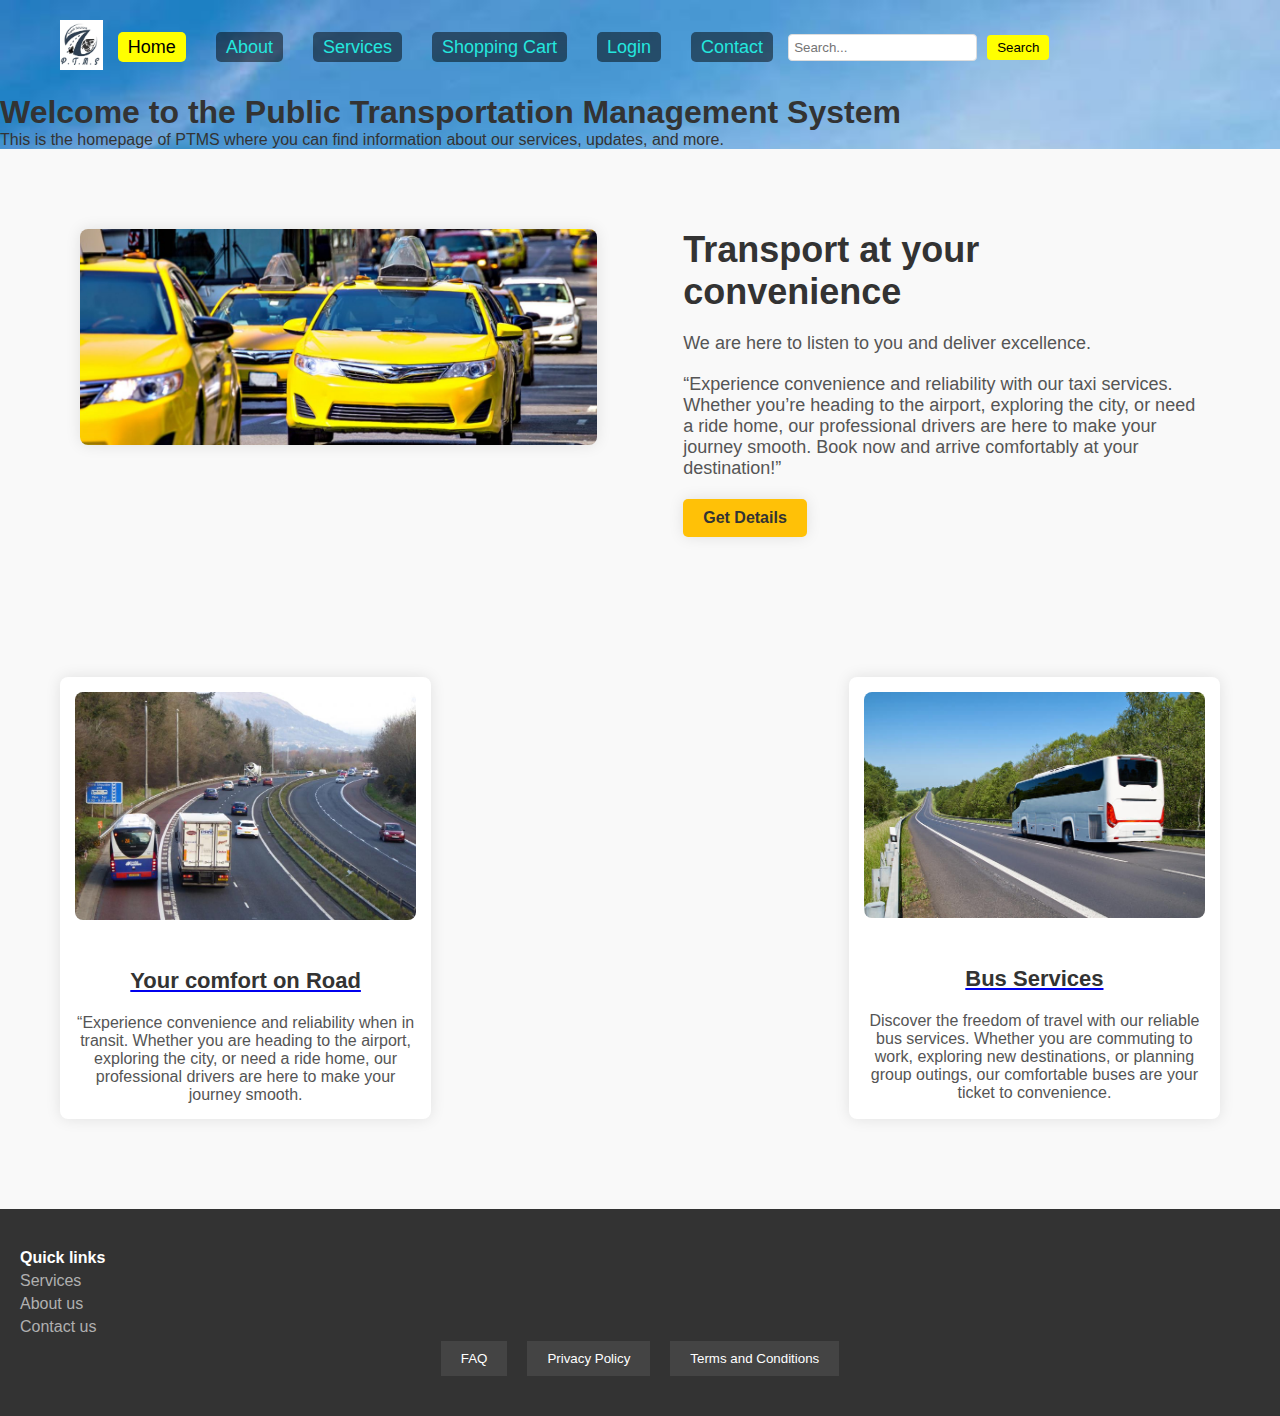
==== index.html @ c5033086 "Add files via upload" ====
<!DOCTYPE html>
<html lang="en">
<head>
    <meta charset="UTF-8">
    <meta name="viewport" content="width=device-width, initial-scale=1.0">
    <title>PTMS Home</title>
    <link rel="stylesheet" href="footer.css">
    <link rel="stylesheet" href="styles.css">
    <link rel="stylesheet" href="index.css">
    <link rel="icon" href="img/PTMSlogo.png" type="image/icon">
</head>
<body>
    <header id="header">
        <div class="container main-menu">
            <div class="row align-items-center justify-content-between d-flex">
                <a href="index.html" id="logo"><img src="img/PTMSlogo.png" alt="Logo" title="" height="100" /></a>
                <nav id="nav-menu-container">
                    <ul class="nav-menu">
                        <li class="menu-active"><a href="index.html">Home</a></li>
                        <li><a href="about.html">About</a></li>
                        <li><a href="services.html">Services</a></li>
                        <li><a href="shoppingcart.html">Shopping Cart</a></li>
                        <li><a href="login.html">Login</a></li>
                        <li><a href="contact.html">Contact</a></li>
                    </ul>
                </nav>
                <form id="search-form" action="search.html" method="get">
                    <input type="text" name="query" placeholder="Search...">
                    <button type="submit">Search</button>
                </form>
            </div>
        </div>
    </header>

    <div class="content">
        <h1>Welcome to the Public Transportation Management System</h1>
        <div id="userStatus"></div>
        <p>This is the homepage of PTMS where you can find information about our services, updates, and more.</p>
    </div>
    <section class="services-intro">
        <div class="container">
            <div class="row">
                <div class="col-lg-6">
                    <img src="img/Airport-Transfers-Entebbe-1170x488.jpg" alt="Taxi Service">
                </div>
                <div class="col-lg-6">
                    <h2>Transport at your convenience</h2>
                    <p>We are here to listen to you and deliver excellence.</p>
                    <p>“Experience convenience and reliability with our taxi services. Whether you’re heading to the airport, exploring the city, or need a ride home, our professional drivers are here to make your journey smooth. Book now and arrive comfortably at your destination!” </p>
                    <a href="services.html" class="btn">Get Details</a>
                </div>
            </div>
        </div>
    </section>

    <section class="services-area section-gap">
        <div class="container">
            <div class="row">
                <div class="col-lg-4 single-service">
                    <div class="service-image">
                        <img src="img/bus-lane-motorway.jpg" alt="Taxi Service">
                    </div>
                    <span class="lnr lnr-car"></span>
                    <a href="#"><h4>Your comfort on Road</h4></a>
                    <p>“Experience convenience and reliability when in transit. Whether you are heading to the airport, exploring the city, or need a ride home, our professional drivers are here to make your journey smooth.</p>
                </div>
                <div class="col-lg-4 single-service">
                    <div class="service-image">
                        <img src="img/Ride_Home_Express_bus.jpg" alt="Office Pick-ups">
                    </div>
                    <span class="lnr lnr-briefcase"></span>
                    <a href="#"><h4>Bus Services</h4></a>
                    <p>Discover the freedom of travel with our reliable bus services. Whether you are commuting to work, exploring new destinations, or planning group outings, our comfortable buses are your ticket to convenience.</p>
                </div>
            </div>
        </div>
    </section>

    <footer>
        <div class="footer-container">
            <div class="footer-section">
                <h4>Quick links</h4>
                <ul>
                    <li><a href="services.html">Services</a></li>
                    <li><a href="about.html">About us</a></li>
                    <li><a href="contact.html">Contact us</a></li>
                </ul>
            </div>
        </div>
        <div class="footer-buttons">
            <button id="footerFaqButton" onclick="location.href='faq.html'">FAQ</button>
            <button id="privacyPolicyButton" onclick="location.href='privacy-policy.html'">Privacy Policy</button>
            <button id="termsConditionsButton" onclick="location.href='termsandconditions.html'">Terms and Conditions</button>
        </div>
    </footer>

    <script src="index.js"></script>
    <script src="search.js"></script>
    <script src="script.js"></script>
    <script src="scripts.js"></script>
</body>
</html>
---- footer.css ----
/* Basic Reset */
* {
    margin: 0;
    padding: 0;
    box-sizing: border-box;
    font-family: 'Arial', sans-serif;
}

body {
    display: flex;
    flex-direction: column;
    min-height: 100vh;
}

footer {
    width: 100%;
    background-color: #333;
    color: #fff;
    padding: 40px 20px;
    margin-top: auto;
}

.footer-content {
    display: flex;
    justify-content: space-around;
    margin-bottom: 20px;
    text-align: left;
}

.footer-section ul {
    list-style-type: none;
    padding: 0;
}

.footer-section li {
    margin: 5px 0;
}

.footer-section a {
    color: #b0b0b0;
    text-decoration: none;
    transition: color 0.3s;
}

.footer-section a:hover {
    color: #fff;
}
.footer-buttons {
    display: flex;
    justify-content: center;
    gap: 20px;
}

.footer-buttons button {
    background-color: #444;
    color: #fff;
    border: none;
    padding: 10px 20px;
    cursor: pointer;
    transition: background-color 0.3s;
}

.footer-buttons button:hover {
    background-color: #555;
}

.footer-buttons button:focus {
    outline: none;
}
---- styles.css ----
body {
    font-family: Arial, sans-serif;
    margin: 0;
    padding: 0;
    box-sizing: border-box;
}


.section-gap {
    padding: 60px 0;
    background-color: #f9f9f9;
}

.container {
    width: 100%;
    max-width: 1200px;
    margin: 0 auto;
    padding: 0 20px;
}

.row {
    display: flex;
    flex-wrap: wrap;
    justify-content: space-between;
}

.section-title {
    text-align: center;
    margin-bottom: 50px;
}

.section-title h1 {
    font-size: 36px;
    color: #333;
    margin-bottom: 20px;
}

.section-title p {
    font-size: 18px;
    color: #555;
}

.single-service {
    flex: 1;
    max-width: 32%;
    margin-bottom: 30px;
    text-align: center;
    padding: 15px;
    background-color: #fff;
    border-radius: 8px;
    box-shadow: 0 0 15px rgba(0,0,0,0.1);
}

.service-image img {
    width: 100%;
    height: auto;
    border-radius: 8px;
    margin-bottom: 20px;
}

.single-service span {
    font-size: 50px;
    color: #333;
    margin-bottom: 20px;
    display: inline-block;
}

.single-service h4 {
    font-size: 22px;
    color: #333;
    margin-bottom: 20px;
}

.single-service p {
    font-size: 16px;
    color: #555;
}

@media (max-width: 992px) {
    .single-service {
        max-width: 48%;
        margin-bottom: 30px;
    }
}

@media (max-width: 768px) {
    .single-service {
        max-width: 100%;
        margin-bottom: 30px;
    }
}
body {
    font-family: Arial, sans-serif;
    margin: 0;
    padding: 0;
    box-sizing: border-box;
    background: url('img/bus.1.jpg') no-repeat center center fixed; /* Add your image path here */
    background-size: cover;
}

header {
    padding: 20px 0;
}

header nav {
    display: flex;
    justify-content: center;
    align-items: center;
}

.nav-menu {
    list-style: none;
    padding: 0;
    margin: 0;
    display: flex;
}

.nav-menu li {
    margin: 0 15px;
}

.nav-menu a {
    color: #fff;
    text-decoration: none;
    font-size: 18px;
    padding: 10px 20px;
    transition: background 0.3s;
    border-radius: 5px;
    background-color: rgba(0, 0, 0, 0.5); /* Semi-transparent background */
}

.nav-menu a:hover {
    background-color: rgba(255, 193, 7, 0.8); /* Semi-transparent yellow background on hover */
    color: #333;
}

@media (max-width: 768px) {
    .nav-menu {
        flex-direction: column;
        align-items: center;
    }

    .nav-menu li {
        margin: 10px 0;
    }
}


.container {
    width: 100%;
    max-width: 1200px;
    margin: 0 auto;
    padding: 0 20px;
}

.row {
    display: flex;
    flex-wrap: wrap;
    justify-content: space-between;
}

.col-lg-6 {
    flex: 1;
    max-width: 48%;
    box-sizing: border-box;
    padding: 20px;
}

.services-intro {
    padding: 60px 0;
    background-color: #f9f9f9;
}

.services-intro img {
    width: 100%;
    height: auto;
    border-radius: 8px;
    box-shadow: 0 0 15px rgba(0,0,0,0.1);
}

.services-intro h2 {
    font-size: 36px;
    color: #333;
    margin-bottom: 20px;
}

.services-intro p {
    font-size: 18px;
    color: #555;
    margin-bottom: 20px;
}

.services-intro .btn {
    display: inline-block;
    padding: 10px 20px;
    background-color: #ffc107;
    color: #333;
    text-decoration: none;
    font-weight: bold;
    border-radius: 5px;
    box-shadow: 0 0 15px rgba(0,0,0,0.1);
}

.services-intro .btn:hover {
    background-color: #e0a800;
}

@media (max-width: 768px) {
    .col-lg-6 {
        max-width: 100%;
        padding: 10px;
    }
}
/* Back Button */
.back-button {
    display: inline-block;
    margin: 20px auto;
    padding: 10px 20px;
    background-color: #333;
    color: #fff;
    text-decoration: none;
    border-radius: 5px;
    text-align: center;
    width: fit-content;
}

.back-button:hover {
    background-color: #555;
}
---- index.css ----
body {
    font-family: Arial, sans-serif;
    margin: 0;
    padding: 0;
    background: url('img/bus.2.jpg') no-repeat center center fixed; /* Add your image path here */
    background-size: cover;
    color: #333; /* Ensure text color contrasts well with the background image */
}

.container {
    width: 100%;
    margin: 0 auto;
    padding: 0 20px;
}

.header {
    background-color: rgba(51, 51, 51, 0.9); /* Make header slightly transparent */
    color: #fff;
    padding: 10px 0;
    position: relative;
    z-index: 1; /* Ensure header stays on top */
}

.header #userStatus {
    font-size: 1.2em;
}

.main-menu {
    display: flex;
    justify-content: space-between;
    align-items: center;
}

#logo img {
    height: 50px;
}

.nav-menu {
    list-style: none;
    padding: 0;
    margin: 0;
    display: flex;
    align-items: center;
}

.nav-menu li {
    margin: 0 15px;
}

.nav-menu a {
    color: #24e7de;
    text-decoration: none;
    padding: 5px 10px;
    transition: background 0.3s;
}

.nav-menu a:hover,
.menu-active a {
    background-color: #ff0;
    color: #000;
    border-radius: 5px;
}

#search-form {
    display: flex;
    align-items: center;
}

#search-form input {
    padding: 5px;
    border: 1px solid #ddd;
    border-radius: 4px;
    margin-right: 10px;
}

#search-form button {
    padding: 5px 10px;
    border: none;
    border-radius: 4px;
    background-color: #ff0;
    color: #000;
    cursor: pointer;
}

#search-form button:hover {
    background-color: #000;
    color: #ff0;
}

.auth-buttons {
    display: flex;
    gap: 10px;
}

.auth-buttons button {
    padding: 5px 10px;
    border: none;
    border-radius: 4px;
    background-color: #ff0;
    color: #000;
    cursor: pointer;
}

.auth-buttons button:hover {
    background-color: #000;
    color: #ff0;
}
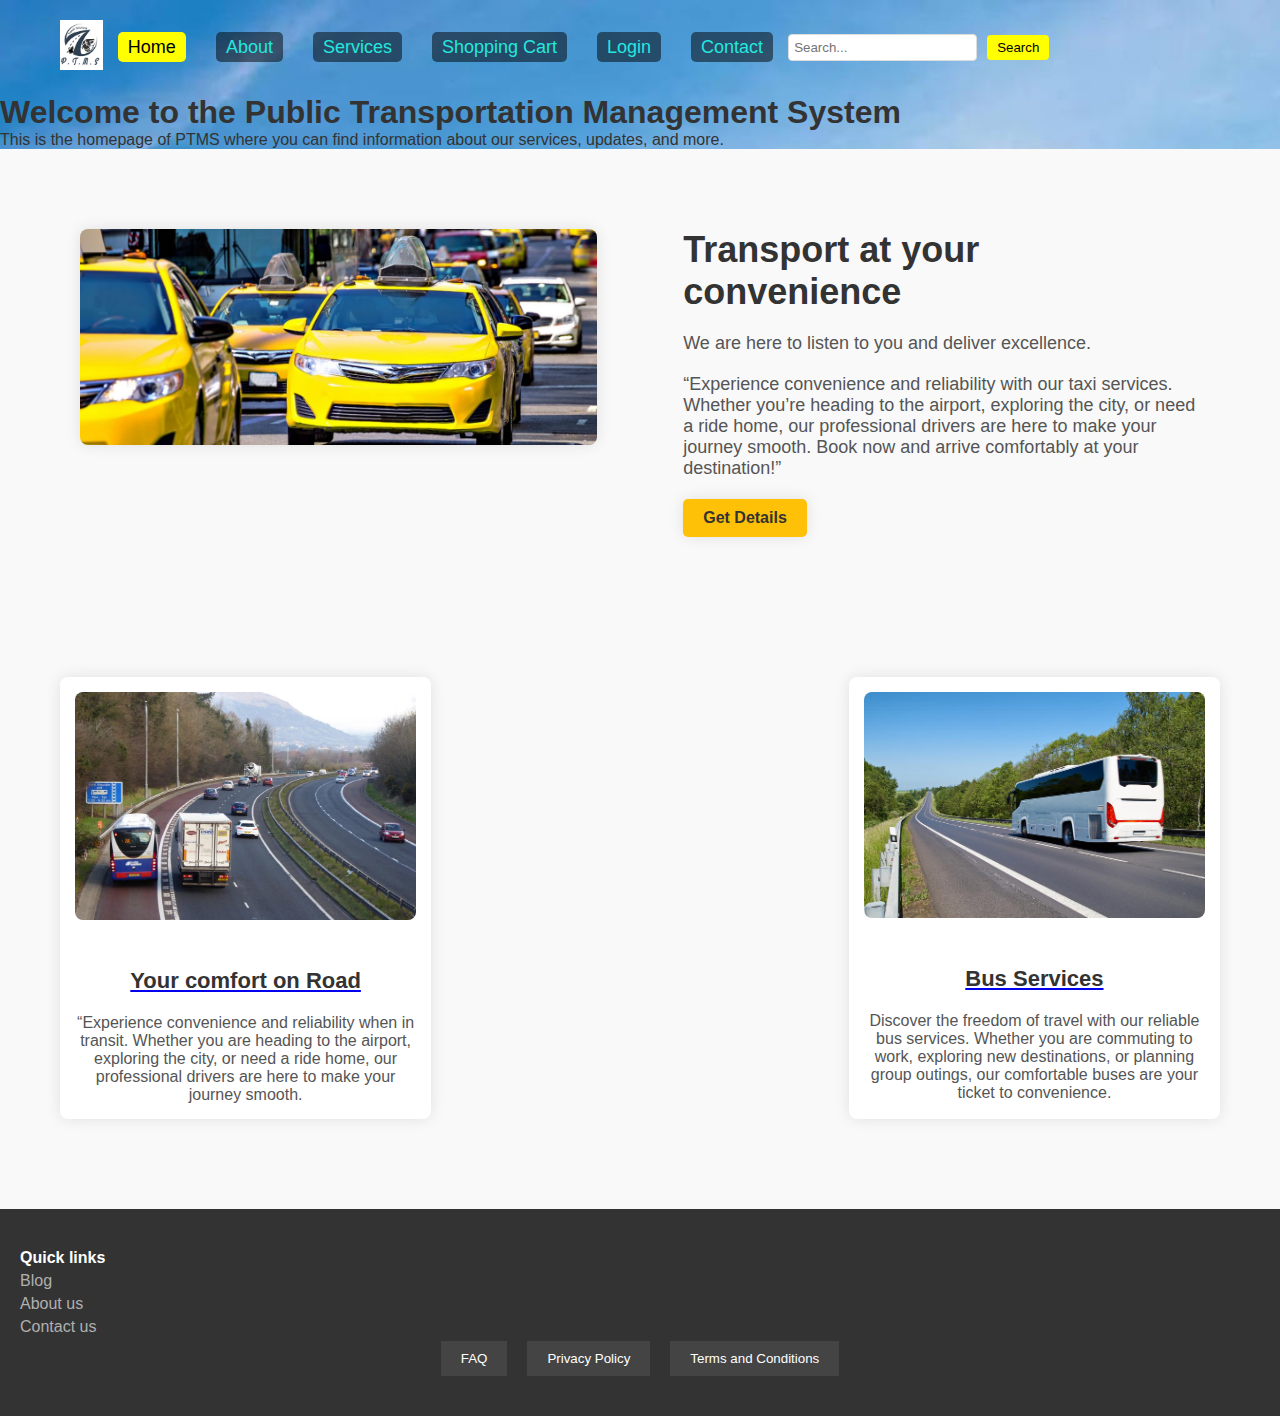
==== commit 3b54249b: "Add files via upload" ====
--- a/index.html
+++ b/index.html
@@ -24,7 +24,7 @@
                         <li><a href="contact.html">Contact</a></li>
                     </ul>
                 </nav>
-                <form id="search-form" action="search.html" method="get">
+                <form id="search-form" action="Errorpage.html" method="get">
                     <input type="text" name="query" placeholder="Search...">
                     <button type="submit">Search</button>
                 </form>
@@ -81,7 +81,7 @@
             <div class="footer-section">
                 <h4>Quick links</h4>
                 <ul>
-                    <li><a href="services.html">Services</a></li>
+                    <li><a href="blog.html">Blog</a></li>
                     <li><a href="about.html">About us</a></li>
                     <li><a href="contact.html">Contact us</a></li>
                 </ul>
